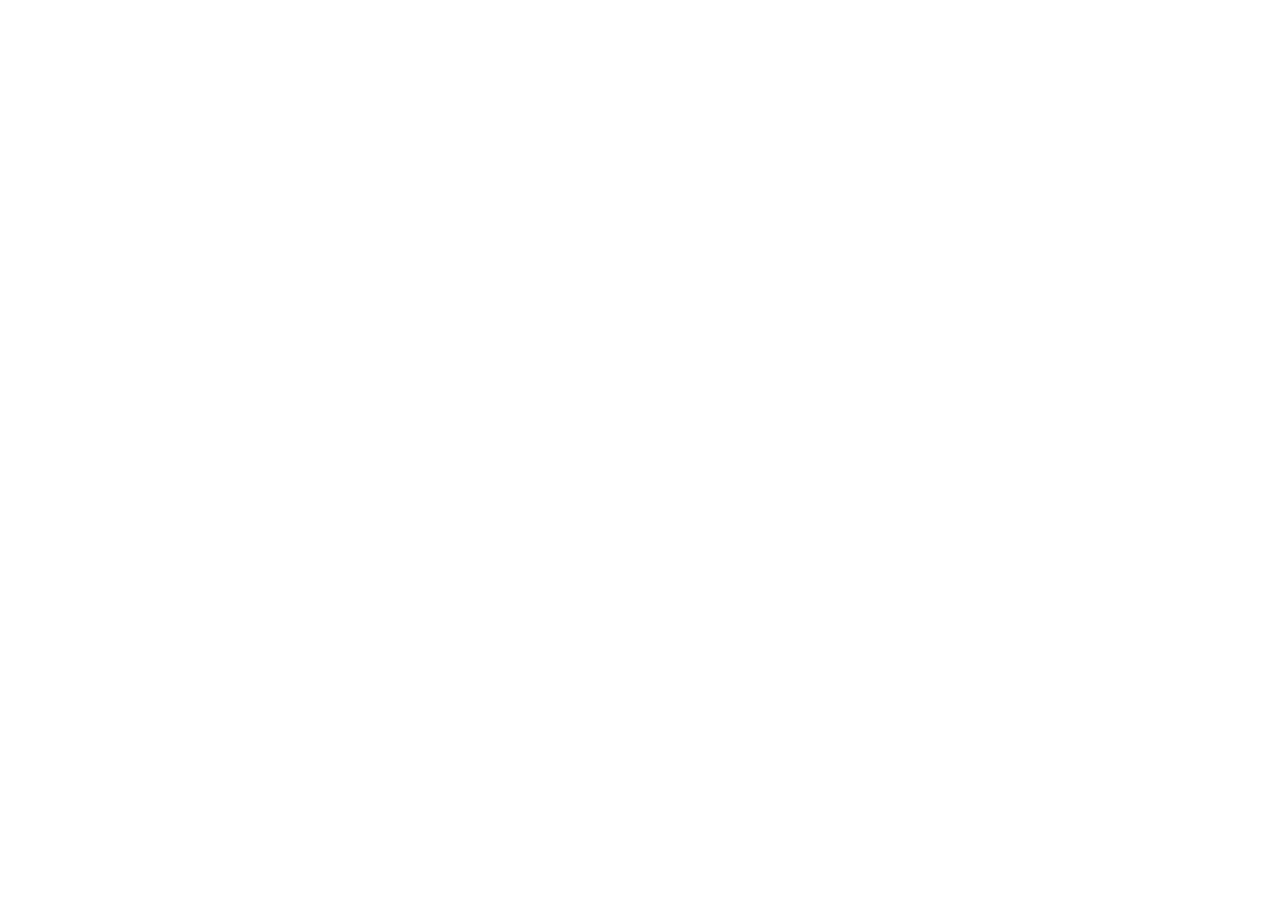
==== index.html @ 922dbd8a "Add files via upload" ====
<!doctype html>
<!-- 
course package version: DTGKZQtG
rise_frontend sha: 5d8ff34bd5a65c8ffac2d3372a5799bdf578b87f
ai_scenario sha: a88a35f0632660831605abf55e250c7813aa1327
learn_distribution_frontend sha: 9cde2171588134bd38d4e026fc5618cb27df65e0
mondrian sha: 2be67718db0a382176b8e8117f5ef890a2d9df5f
sandbox sha: f6257b85c72be8fc2cd9ef887048e49cef6b15e8
 -->
<html lang="en">
  <head>
    <meta charset="utf-8">
    <meta name="viewport" content="width=device-width,initial-scale=1">
    <title>Continu verbeteren</title>
    
    <script type="application/json" id="__CONFIG__">
      {"remoteManifest":{"ai_scenario":{".js":["ai-scenario/entry.js"]},"learn_distribution_frontend":{".js":["learn_dist/entry.js"]},"mondrian":{".js":["mondrian/entry.js"]}},"assetTargetPrefixes":{"media":"assets","font":"lib/fonts"},"loadOnlyInLms":false,"surface":"web-export"}
    </script>
    
    <script src="lib/dist/77aa0c2e.js"></script>
  <style id="mighty-placeholder-anti-flash">[data-block-id]:not([data-mighty-loaded]):has(
  a[href*="iookjkkaipndkbpfiniajpblkmoenidm"]
) {
  visibility: hidden;
  pointer-events: none;
}</style></head>
  <body>
    <div id="app"></div>
    
      <script src="lib/rise/4d5748af.js"></script>
    
  <script src="./mighty/mighty-features.js"></script><script src="./mighty/runtime/main.js"></script><script src="./mighty/runtime/runtime.js"></script><link rel="stylesheet" href="./mighty/runtime/mighty-packaged-course-runtime.css"><link rel="stylesheet" href="./mighty/mighty-additional-fonts.css"><link rel="stylesheet" href="./mighty/mighty-global-styles.css"></body>
</html>
---- mighty/runtime/mighty-packaged-course-runtime.css ----
@charset "UTF-8";:root{--maestro-block-ui-button-font-family: var(--maestro-host-font-family-ui);--maestro-block-ui-button-color: var(--maestro-host-accent-contrast-color);--maestro-block-ui-button-background-color: var( --maestro-host-accent-color );--maestro-block-ui-button-border-width: 1px;--maestro-block-ui-button-border-radius: 20px;--maestro-block-ui-button-border-color: var(--maestro-host-accent-color);--maestro-block-ui-button-width: fit-content;--maestro-block-ui-button-box-shadow: none;--maestro-block-ui-button-border-color-disabled: #d4d4d4;--maestro-block-ui-button-background-color-disabled: #d4d4d4;--maestro-block-ui-button-color-disabled: #030712}span.mighty-inline-code{border:1px solid #dedede;border-radius:4px;background:#f7f7f7;color:#c01443;padding:0 4px;line-height:100%;font-weight:100;font-family:monospace!important}.fr-view ol,.fr-view ul{list-style:revert}.fr-view li::marker{color:var(--marker-color, currentColor);font-size:var(--marker-size, inherit)}.blocks-tabs[data-mighty-block-id]{transition:padding 0s ease-in-out 0s}.blocks-tabs[data-mighty-block-id][data-mighty-disable-rise-design-settings=true]{padding-top:0!important;padding-bottom:0!important;background-color:#fff0!important;transition:padding 0s ease-in-out 0s}.blocks-tabs[data-mighty-block-id] .blocks-tabs__container{overflow:visible}.blocks-tabs[data-mighty-block-id] .blocks-tabs__wrapper{display:none!important}.blocks-tabs[data-mighty-block-id] .mighty-block-inner-container{font-family:var(--font-family-body);display:block}.blocks-tabs[data-mighty-block-id][data-mighty-block-layout=full-width]{width:100%}.blocks-tabs[data-mighty-block-id][data-mighty-block-layout=full-width] .blocks-tabs__container:not(.content-width),.blocks-tabs[data-mighty-block-id][data-mighty-block-layout=full-width] .block-text__container:not(.content-width){max-width:100%!important;width:100%!important;padding:0!important}.blocks-tabs[data-mighty-block-id][data-mighty-block-layout=full-width] .blocks-tabs__row:not(.content-width),.blocks-tabs[data-mighty-block-id][data-mighty-block-layout=full-width] .block-text__row:not(.content-width){margin:0!important}.blocks-tabs[data-mighty-block-id][data-mighty-block-layout=full-width] .blocks-tabs__col:not(.content-width),.blocks-tabs[data-mighty-block-id][data-mighty-block-layout=full-width] .block-text__col:not(.content-width){margin:0!important;width:100%!important;padding:0!important}.blocks-tabs[data-mighty-block-id][data-mighty-block-layout=full-width].blocks-lesson-slide__connected-blocks{width:100vw;width:100dvw}@media(min-width:1080px)and (max-width:1305px){.course-navigation__sidebar--nav-open .mighty-medium-width-container{width:75%!important;padding-left:1.5rem!important;padding-right:1.5rem!important}}@media(min-width:960px)and (max-width:1079px){.course-navigation__sidebar--nav-open .mighty-medium-width-container{width:88%!important;padding-left:1.5rem!important;padding-right:1.5rem!important}}.tippy-box[data-theme=mighty-light]{background:#fff;border-radius:8px;padding:16px 24px;font-size:16px;color:#1b1d1f;box-shadow:0 4px 4px #00000040}.noOutline>div>div{box-shadow:0 0 transparent!important}li span{vertical-align:top}.one-page .blocks-lesson-slide__connected-blocks,.one-page .blocks-lesson-slide__connected-blocks .blocks-lesson-slide__connected-blocks{padding-inline-end:0!important}.one-page .blocks-lesson-slide__connected-blocks[data-mighty-block-type="mighty/mighty-transition"]{flex-grow:0!important}
---- mighty/mighty-additional-fonts.css ----
@font-face {
  font-family: 'LLO LMI Headings';
  src: url('../lib/fonts/pe0lQ9H8_Vdyeb-Z.woff') format('woff');
  font-weight: 400;
  font-style: normal;
}

@font-face {
  font-family: 'LLO LMI Headings';
  src: url('../lib/fonts/_hM0YeLo5_wCMbyK.woff') format('woff');
  font-weight: 700;
  font-style: normal;
}

@font-face {
  font-family: 'LLO LMI Headings';
  src: url('../lib/fonts/aSM-lv4td2pDqiPo.woff') format('woff');
  font-weight: 400;
  font-style: italic;
}

@font-face {
  font-family: 'LLO LMI Parapraph2';
  src: url('../lib/fonts/GbUv-JVOcNe7pII2.woff') format('woff');
  font-weight: 400;
  font-style: normal;
}

@font-face {
  font-family: 'LLO LMI Parapraph2';
  src: url('../lib/fonts/368Lzfd9wShCnVRZ.woff') format('woff');
  font-weight: 700;
  font-style: normal;
}

@font-face {
  font-family: 'LLO LMI Parapraph2';
  src: url('../lib/fonts/ExzmIVeEKJqOzZSw.woff') format('woff');
  font-weight: 400;
  font-style: italic;
}
---- mighty/mighty-global-styles.css ----
:root {
  --mighty-theme-color: #4d94c4;
}

/* Type Style: display */
.mighty-type-style-display {

    font-family: "LLO LMI Headings" !important;
    --mighty-font-family: "LLO LMI Headings" !important;








}

@media (min-width: 1280px) {
.mighty-type-style-display {
    font-size: 48px;
}
}

@media (min-width: 600px) and (max-width: 1279px) {
.mighty-type-style-display {
    font-size: 42px;
}
}

@media (max-width: 599px) {
.mighty-type-style-display {
    font-size: 36px;
}
}


/* Type Style: heading-large */
.mighty-type-style-heading-large {

    font-family: "LLO LMI Headings" !important;
    --mighty-font-family: "LLO LMI Headings" !important;








}

@media (min-width: 1280px) {
.mighty-type-style-heading-large {
    font-size: 32px;
}
}

@media (min-width: 600px) and (max-width: 1279px) {
.mighty-type-style-heading-large {
    font-size: 29px;
}
}

@media (max-width: 599px) {
.mighty-type-style-heading-large {
    font-size: 27px;
}
}


/* Type Style: heading */
.mighty-type-style-heading {

    font-family: "LLO LMI Headings" !important;
    --mighty-font-family: "LLO LMI Headings" !important;








}

@media (min-width: 1280px) {
.mighty-type-style-heading {
    font-size: 28px;
}
}

@media (min-width: 600px) and (max-width: 1279px) {
.mighty-type-style-heading {
    font-size: 27px;
}
}

@media (max-width: 599px) {
.mighty-type-style-heading {
    font-size: 26px;
}
}


/* Type Style: subheading */
.mighty-type-style-subheading {

    font-family: "LLO LMI Headings" !important;
    --mighty-font-family: "LLO LMI Headings" !important;








}

@media (min-width: 1280px) {
.mighty-type-style-subheading {
    font-size: 18px;
}
}

@media (min-width: 600px) and (max-width: 1279px) {
.mighty-type-style-subheading {
    font-size: 17px;
}
}

@media (max-width: 599px) {
.mighty-type-style-subheading {
    font-size: 17px;
}
}


/* Type Style: body */
.mighty-type-style-body {

    font-family: "LLO LMI Parapraph" !important;
    --mighty-font-family: "LLO LMI Parapraph" !important;








}

@media (min-width: 1280px) {
.mighty-type-style-body {
    font-size: 18px;
}
}

@media (min-width: 600px) and (max-width: 1279px) {
.mighty-type-style-body {
    font-size: 17px;
}
}

@media (max-width: 599px) {
.mighty-type-style-body {
    font-size: 17px;
}
}


/* Type Style: body-small */
.mighty-type-style-body-small {

    font-family: "LLO LMI Parapraph" !important;
    --mighty-font-family: "LLO LMI Parapraph" !important;








}

@media (min-width: 1280px) {
.mighty-type-style-body-small {
    font-size: 16px;
}
}

@media (min-width: 600px) and (max-width: 1279px) {
.mighty-type-style-body-small {
    font-size: 16px;
}
}

@media (max-width: 599px) {
.mighty-type-style-body-small {
    font-size: 16px;
}
}


/* Type Style: micro */
.mighty-type-style-micro {

    font-family: "LLO LMI Headings" !important;
    --mighty-font-family: "LLO LMI Headings" !important;








}

@media (min-width: 1280px) {
.mighty-type-style-micro {
    font-size: 16px;
}
}

@media (min-width: 600px) and (max-width: 1279px) {
.mighty-type-style-micro {
    font-size: 16px;
}
}

@media (max-width: 599px) {
.mighty-type-style-micro {
    font-size: 16px;
}
}


/* Type Style: button */
.mighty-type-style-button {

    font-family: "LLO LMI Headings" !important;
    --mighty-font-family: "LLO LMI Headings" !important;





letter-spacing: 0.5px;
text-transform: uppercase;

}

@media (min-width: 1280px) {
.mighty-type-style-button {
    font-size: 12px;
}
}

@media (min-width: 600px) and (max-width: 1279px) {
.mighty-type-style-button {
    font-size: 12px;
}
}

@media (max-width: 599px) {
.mighty-type-style-button {
    font-size: 12px;
}
}
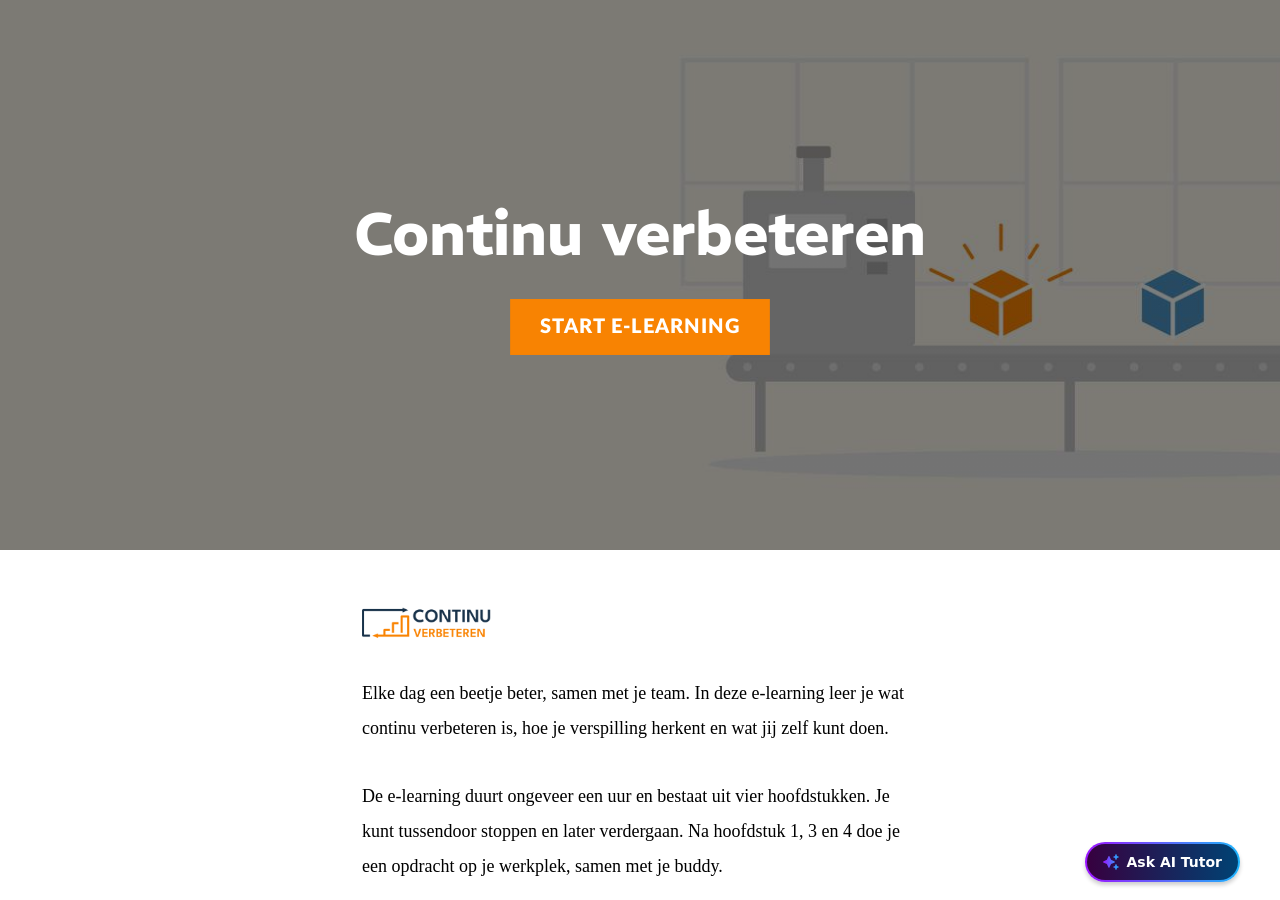
==== commit 970a15f9: "Add files via upload" ====
--- a/mighty/runtime/mighty-packaged-course-runtime.css
+++ b/mighty/runtime/mighty-packaged-course-runtime.css
@@ -1 +1 @@
-@charset "UTF-8";:root{--maestro-block-ui-button-font-family: var(--maestro-host-font-family-ui);--maestro-block-ui-button-color: var(--maestro-host-accent-contrast-color);--maestro-block-ui-button-background-color: var( --maestro-host-accent-color );--maestro-block-ui-button-border-width: 1px;--maestro-block-ui-button-border-radius: 20px;--maestro-block-ui-button-border-color: var(--maestro-host-accent-color);--maestro-block-ui-button-width: fit-content;--maestro-block-ui-button-box-shadow: none;--maestro-block-ui-button-border-color-disabled: #d4d4d4;--maestro-block-ui-button-background-color-disabled: #d4d4d4;--maestro-block-ui-button-color-disabled: #030712}span.mighty-inline-code{border:1px solid #dedede;border-radius:4px;background:#f7f7f7;color:#c01443;padding:0 4px;line-height:100%;font-weight:100;font-family:monospace!important}.fr-view ol,.fr-view ul{list-style:revert}.fr-view li::marker{color:var(--marker-color, currentColor);font-size:var(--marker-size, inherit)}.blocks-tabs[data-mighty-block-id]{transition:padding 0s ease-in-out 0s}.blocks-tabs[data-mighty-block-id][data-mighty-disable-rise-design-settings=true]{padding-top:0!important;padding-bottom:0!important;background-color:#fff0!important;transition:padding 0s ease-in-out 0s}.blocks-tabs[data-mighty-block-id] .blocks-tabs__container{overflow:visible}.blocks-tabs[data-mighty-block-id] .blocks-tabs__wrapper{display:none!important}.blocks-tabs[data-mighty-block-id] .mighty-block-inner-container{font-family:var(--font-family-body);display:block}.blocks-tabs[data-mighty-block-id][data-mighty-block-layout=full-width]{width:100%}.blocks-tabs[data-mighty-block-id][data-mighty-block-layout=full-width] .blocks-tabs__container:not(.content-width),.blocks-tabs[data-mighty-block-id][data-mighty-block-layout=full-width] .block-text__container:not(.content-width){max-width:100%!important;width:100%!important;padding:0!important}.blocks-tabs[data-mighty-block-id][data-mighty-block-layout=full-width] .blocks-tabs__row:not(.content-width),.blocks-tabs[data-mighty-block-id][data-mighty-block-layout=full-width] .block-text__row:not(.content-width){margin:0!important}.blocks-tabs[data-mighty-block-id][data-mighty-block-layout=full-width] .blocks-tabs__col:not(.content-width),.blocks-tabs[data-mighty-block-id][data-mighty-block-layout=full-width] .block-text__col:not(.content-width){margin:0!important;width:100%!important;padding:0!important}.blocks-tabs[data-mighty-block-id][data-mighty-block-layout=full-width].blocks-lesson-slide__connected-blocks{width:100vw;width:100dvw}@media(min-width:1080px)and (max-width:1305px){.course-navigation__sidebar--nav-open .mighty-medium-width-container{width:75%!important;padding-left:1.5rem!important;padding-right:1.5rem!important}}@media(min-width:960px)and (max-width:1079px){.course-navigation__sidebar--nav-open .mighty-medium-width-container{width:88%!important;padding-left:1.5rem!important;padding-right:1.5rem!important}}.tippy-box[data-theme=mighty-light]{background:#fff;border-radius:8px;padding:16px 24px;font-size:16px;color:#1b1d1f;box-shadow:0 4px 4px #00000040}.noOutline>div>div{box-shadow:0 0 transparent!important}li span{vertical-align:top}.one-page .blocks-lesson-slide__connected-blocks,.one-page .blocks-lesson-slide__connected-blocks .blocks-lesson-slide__connected-blocks{padding-inline-end:0!important}.one-page .blocks-lesson-slide__connected-blocks[data-mighty-block-type="mighty/mighty-transition"]{flex-grow:0!important}
+@charset "UTF-8";:root{--maestro-block-ui-button-font-family: var(--mighty-theme-ui-font-family);--maestro-block-ui-button-color: var(--mighty-theme-accent-contrast-color);--maestro-block-ui-button-background-color: var(--mighty-theme-color);--maestro-block-ui-button-border-width: 1px;--maestro-block-ui-button-border-radius: 20px;--maestro-block-ui-button-border-color: var(--mighty-theme-color);--maestro-block-ui-button-width: fit-content;--maestro-block-ui-button-box-shadow: none;--maestro-block-ui-button-border-color-disabled: #d4d4d4;--maestro-block-ui-button-background-color-disabled: #d4d4d4;--maestro-block-ui-button-color-disabled: #030712}span.mighty-inline-code{border:1px solid #dedede;border-radius:4px;background:#f7f7f7;color:#c01443;padding:0 4px;line-height:100%;font-weight:100;font-family:monospace!important}.fr-view ol,.fr-view ul{list-style:revert}.fr-view li::marker{color:var(--marker-color, currentColor);font-size:var(--marker-size, inherit)}.blocks-tabs[data-mighty-block-id]{transition:padding 0s ease-in-out 0s}.blocks-tabs[data-mighty-block-id][data-mighty-disable-rise-design-settings=true]{padding-top:0!important;padding-bottom:0!important;background-color:#fff0!important;transition:padding 0s ease-in-out 0s}.blocks-tabs[data-mighty-block-id] .blocks-tabs__container{overflow:visible}.blocks-tabs[data-mighty-block-id] .blocks-tabs__wrapper{display:none!important}.blocks-tabs[data-mighty-block-id] .mighty-block-inner-container{font-family:var(--font-family-body);display:block}.blocks-tabs[data-mighty-block-id][data-mighty-block-layout=full-width]{width:100%}.blocks-tabs[data-mighty-block-id][data-mighty-block-layout=full-width] .blocks-tabs__container:not(.content-width),.blocks-tabs[data-mighty-block-id][data-mighty-block-layout=full-width] .block-text__container:not(.content-width){max-width:100%!important;width:100%!important;padding:0!important}.blocks-tabs[data-mighty-block-id][data-mighty-block-layout=full-width] .blocks-tabs__row:not(.content-width),.blocks-tabs[data-mighty-block-id][data-mighty-block-layout=full-width] .block-text__row:not(.content-width){margin:0!important}.blocks-tabs[data-mighty-block-id][data-mighty-block-layout=full-width] .blocks-tabs__col:not(.content-width),.blocks-tabs[data-mighty-block-id][data-mighty-block-layout=full-width] .block-text__col:not(.content-width){margin:0!important;width:100%!important;padding:0!important}.blocks-tabs[data-mighty-block-id][data-mighty-block-layout=full-width].blocks-lesson-slide__connected-blocks{width:100vw;width:100dvw}@media(min-width:1080px)and (max-width:1305px){.course-navigation__sidebar--nav-open .mighty-medium-width-container{width:75%!important;padding-left:1.5rem!important;padding-right:1.5rem!important}}@media(min-width:960px)and (max-width:1079px){.course-navigation__sidebar--nav-open .mighty-medium-width-container{width:88%!important;padding-left:1.5rem!important;padding-right:1.5rem!important}}.tippy-box[data-theme=mighty-light]{background:#fff;border-radius:8px;padding:16px 24px;font-size:16px;color:#1b1d1f;box-shadow:0 4px 4px #00000040}.noOutline>div>div{box-shadow:0 0 transparent!important}li span{vertical-align:top}.one-page .blocks-lesson-slide__connected-blocks,.one-page .blocks-lesson-slide__connected-blocks .blocks-lesson-slide__connected-blocks{padding-inline-end:0!important}.one-page .blocks-lesson-slide__connected-blocks[data-mighty-block-type="mighty/mighty-transition"]{flex-grow:0!important}
--- a/mighty/mighty-global-styles.css
+++ b/mighty/mighty-global-styles.css
@@ -141,8 +141,8 @@
 /* Type Style: body */
 .mighty-type-style-body {
 
-    font-family: "LLO LMI Parapraph" !important;
-    --mighty-font-family: "LLO LMI Parapraph" !important;
+    font-family: "LLO LMI Parapraph2" !important;
+    --mighty-font-family: "LLO LMI Parapraph2" !important;
 
 
 
@@ -175,8 +175,8 @@
 /* Type Style: body-small */
 .mighty-type-style-body-small {
 
-    font-family: "LLO LMI Parapraph" !important;
-    --mighty-font-family: "LLO LMI Parapraph" !important;
+    font-family: "LLO LMI Parapraph2" !important;
+    --mighty-font-family: "LLO LMI Parapraph2" !important;
 
 
 
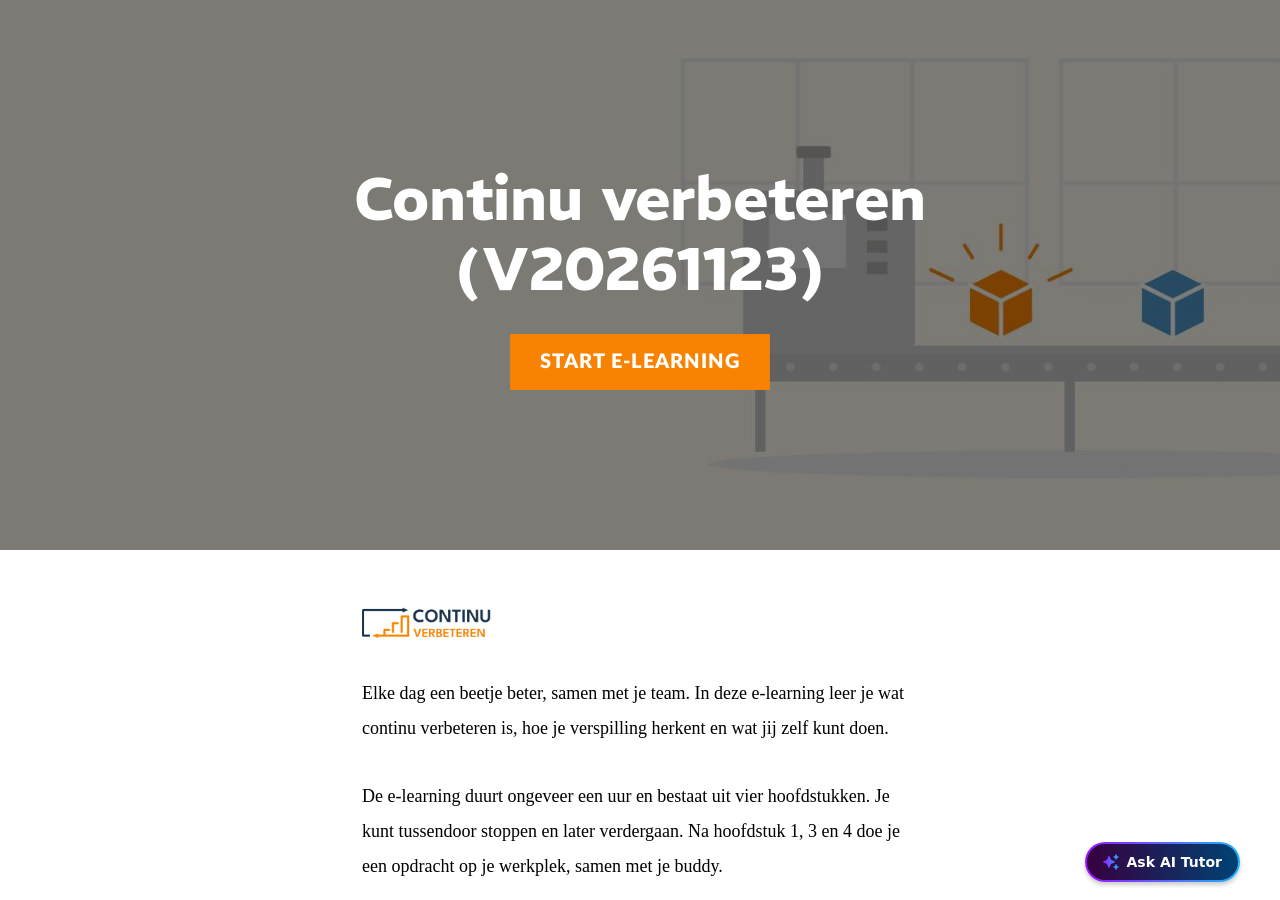
==== commit 4d43d306: "Add files via upload" ====
--- a/index.html
+++ b/index.html
@@ -1,17 +1,17 @@
 <!doctype html>
 <!-- 
-course package version: DTGKZQtG
-rise_frontend sha: 5d8ff34bd5a65c8ffac2d3372a5799bdf578b87f
-ai_scenario sha: a88a35f0632660831605abf55e250c7813aa1327
-learn_distribution_frontend sha: 9cde2171588134bd38d4e026fc5618cb27df65e0
-mondrian sha: 2be67718db0a382176b8e8117f5ef890a2d9df5f
+course package version: dNc8op4N
+rise_frontend sha: 59e92b42ae43e999b19c35d5ba3727976e6f21a6
+ai_scenario sha: 1e53590b02bb53094e193c5c6319954794a1317b
+learn_distribution_frontend sha: a1ddcd9e0d6e8fffcc9d1eec1089dc6f71348abc
+mondrian sha: f0084208747f9e28cf1eaac69179d22b34c6bfba
 sandbox sha: f6257b85c72be8fc2cd9ef887048e49cef6b15e8
  -->
 <html lang="en">
   <head>
     <meta charset="utf-8">
     <meta name="viewport" content="width=device-width,initial-scale=1">
-    <title>Continu verbeteren</title>
+    <title>Continu verbeteren (V20261123)</title>
     
     <script type="application/json" id="__CONFIG__">
       {"remoteManifest":{"ai_scenario":{".js":["ai-scenario/entry.js"]},"learn_distribution_frontend":{".js":["learn_dist/entry.js"]},"mondrian":{".js":["mondrian/entry.js"]}},"assetTargetPrefixes":{"media":"assets","font":"lib/fonts"},"loadOnlyInLms":false,"surface":"web-export"}
@@ -27,7 +27,7 @@
   <body>
     <div id="app"></div>
     
-      <script src="lib/rise/4d5748af.js"></script>
+      <script src="lib/rise/ca076e67.js"></script>
     
   <script src="./mighty/mighty-features.js"></script><script src="./mighty/runtime/main.js"></script><script src="./mighty/runtime/runtime.js"></script><link rel="stylesheet" href="./mighty/runtime/mighty-packaged-course-runtime.css"><link rel="stylesheet" href="./mighty/mighty-additional-fonts.css"><link rel="stylesheet" href="./mighty/mighty-global-styles.css"></body>
 </html>
--- a/mighty/runtime/mighty-packaged-course-runtime.css
+++ b/mighty/runtime/mighty-packaged-course-runtime.css
@@ -1 +1 @@
-@charset "UTF-8";:root{--maestro-block-ui-button-font-family: var(--mighty-theme-ui-font-family);--maestro-block-ui-button-color: var(--mighty-theme-accent-contrast-color);--maestro-block-ui-button-background-color: var(--mighty-theme-color);--maestro-block-ui-button-border-width: 1px;--maestro-block-ui-button-border-radius: 20px;--maestro-block-ui-button-border-color: var(--mighty-theme-color);--maestro-block-ui-button-width: fit-content;--maestro-block-ui-button-box-shadow: none;--maestro-block-ui-button-border-color-disabled: #d4d4d4;--maestro-block-ui-button-background-color-disabled: #d4d4d4;--maestro-block-ui-button-color-disabled: #030712}span.mighty-inline-code{border:1px solid #dedede;border-radius:4px;background:#f7f7f7;color:#c01443;padding:0 4px;line-height:100%;font-weight:100;font-family:monospace!important}.fr-view ol,.fr-view ul{list-style:revert}.fr-view li::marker{color:var(--marker-color, currentColor);font-size:var(--marker-size, inherit)}.blocks-tabs[data-mighty-block-id]{transition:padding 0s ease-in-out 0s}.blocks-tabs[data-mighty-block-id][data-mighty-disable-rise-design-settings=true]{padding-top:0!important;padding-bottom:0!important;background-color:#fff0!important;transition:padding 0s ease-in-out 0s}.blocks-tabs[data-mighty-block-id] .blocks-tabs__container{overflow:visible}.blocks-tabs[data-mighty-block-id] .blocks-tabs__wrapper{display:none!important}.blocks-tabs[data-mighty-block-id] .mighty-block-inner-container{font-family:var(--font-family-body);display:block}.blocks-tabs[data-mighty-block-id][data-mighty-block-layout=full-width]{width:100%}.blocks-tabs[data-mighty-block-id][data-mighty-block-layout=full-width] .blocks-tabs__container:not(.content-width),.blocks-tabs[data-mighty-block-id][data-mighty-block-layout=full-width] .block-text__container:not(.content-width){max-width:100%!important;width:100%!important;padding:0!important}.blocks-tabs[data-mighty-block-id][data-mighty-block-layout=full-width] .blocks-tabs__row:not(.content-width),.blocks-tabs[data-mighty-block-id][data-mighty-block-layout=full-width] .block-text__row:not(.content-width){margin:0!important}.blocks-tabs[data-mighty-block-id][data-mighty-block-layout=full-width] .blocks-tabs__col:not(.content-width),.blocks-tabs[data-mighty-block-id][data-mighty-block-layout=full-width] .block-text__col:not(.content-width){margin:0!important;width:100%!important;padding:0!important}.blocks-tabs[data-mighty-block-id][data-mighty-block-layout=full-width].blocks-lesson-slide__connected-blocks{width:100vw;width:100dvw}@media(min-width:1080px)and (max-width:1305px){.course-navigation__sidebar--nav-open .mighty-medium-width-container{width:75%!important;padding-left:1.5rem!important;padding-right:1.5rem!important}}@media(min-width:960px)and (max-width:1079px){.course-navigation__sidebar--nav-open .mighty-medium-width-container{width:88%!important;padding-left:1.5rem!important;padding-right:1.5rem!important}}.tippy-box[data-theme=mighty-light]{background:#fff;border-radius:8px;padding:16px 24px;font-size:16px;color:#1b1d1f;box-shadow:0 4px 4px #00000040}.noOutline>div>div{box-shadow:0 0 transparent!important}li span{vertical-align:top}.one-page .blocks-lesson-slide__connected-blocks,.one-page .blocks-lesson-slide__connected-blocks .blocks-lesson-slide__connected-blocks{padding-inline-end:0!important}.one-page .blocks-lesson-slide__connected-blocks[data-mighty-block-type="mighty/mighty-transition"]{flex-grow:0!important}
+@charset "UTF-8";:root{--maestro-block-ui-button-font-family: var(--maestro-host-font-family-ui);--maestro-block-ui-button-color: var(--maestro-host-accent-contrast-color);--maestro-block-ui-button-background-color: var( --maestro-host-accent-color );--maestro-block-ui-button-border-width: 1px;--maestro-block-ui-button-border-radius: 20px;--maestro-block-ui-button-border-color: var(--maestro-host-accent-color);--maestro-block-ui-button-width: fit-content;--maestro-block-ui-button-box-shadow: none;--maestro-block-ui-button-border-color-disabled: #d4d4d4;--maestro-block-ui-button-background-color-disabled: #d4d4d4;--maestro-block-ui-button-color-disabled: #030712}span.mighty-inline-code{border:1px solid #dedede;border-radius:4px;background:#f7f7f7;color:#c01443;padding:0 4px;line-height:100%;font-weight:100;font-family:monospace!important}.fr-view ol,.fr-view ul{list-style:revert}.fr-view li::marker{color:var(--marker-color, currentColor);font-size:var(--marker-size, inherit)}.blocks-tabs[data-mighty-block-id]{transition:padding 0s ease-in-out 0s}.blocks-tabs[data-mighty-block-id][data-mighty-disable-rise-design-settings=true]{padding-top:0!important;padding-bottom:0!important;background-color:#fff0!important;transition:padding 0s ease-in-out 0s}.blocks-tabs[data-mighty-block-id] .blocks-tabs__container{overflow:visible}.blocks-tabs[data-mighty-block-id] .blocks-tabs__wrapper{display:none!important}.blocks-tabs[data-mighty-block-id] .mighty-block-inner-container{font-family:var(--font-family-body);display:block}.blocks-tabs[data-mighty-block-id][data-mighty-block-layout=full-width]{width:100%}.blocks-tabs[data-mighty-block-id][data-mighty-block-layout=full-width] .blocks-tabs__container:not(.content-width),.blocks-tabs[data-mighty-block-id][data-mighty-block-layout=full-width] .block-text__container:not(.content-width){max-width:100%!important;width:100%!important;padding:0!important}.blocks-tabs[data-mighty-block-id][data-mighty-block-layout=full-width] .blocks-tabs__row:not(.content-width),.blocks-tabs[data-mighty-block-id][data-mighty-block-layout=full-width] .block-text__row:not(.content-width){margin:0!important}.blocks-tabs[data-mighty-block-id][data-mighty-block-layout=full-width] .blocks-tabs__col:not(.content-width),.blocks-tabs[data-mighty-block-id][data-mighty-block-layout=full-width] .block-text__col:not(.content-width){margin:0!important;width:100%!important;padding:0!important}.blocks-tabs[data-mighty-block-id][data-mighty-block-layout=full-width].blocks-lesson-slide__connected-blocks{width:100vw;width:100dvw}@media(min-width:1080px)and (max-width:1305px){.course-navigation__sidebar--nav-open .mighty-medium-width-container{width:75%!important;padding-left:1.5rem!important;padding-right:1.5rem!important}}@media(min-width:960px)and (max-width:1079px){.course-navigation__sidebar--nav-open .mighty-medium-width-container{width:88%!important;padding-left:1.5rem!important;padding-right:1.5rem!important}}.tippy-box[data-theme=mighty-light]{background:#fff;border-radius:8px;padding:16px 24px;font-size:16px;color:#1b1d1f;box-shadow:0 4px 4px #00000040}.noOutline>div>div{box-shadow:0 0 transparent!important}li span{vertical-align:top}.one-page .blocks-lesson-slide__connected-blocks,.one-page .blocks-lesson-slide__connected-blocks .blocks-lesson-slide__connected-blocks{padding-inline-end:0!important}.one-page .blocks-lesson-slide__connected-blocks[data-mighty-block-type="mighty/mighty-transition"]{flex-grow:0!important}
--- a/mighty/mighty-global-styles.css
+++ b/mighty/mighty-global-styles.css
@@ -141,8 +141,8 @@
 /* Type Style: body */
 .mighty-type-style-body {
 
-    font-family: "LLO LMI Parapraph2" !important;
-    --mighty-font-family: "LLO LMI Parapraph2" !important;
+    font-family: "LLO LMI Parapraph" !important;
+    --mighty-font-family: "LLO LMI Parapraph" !important;
 
 
 
@@ -175,8 +175,8 @@
 /* Type Style: body-small */
 .mighty-type-style-body-small {
 
-    font-family: "LLO LMI Parapraph2" !important;
-    --mighty-font-family: "LLO LMI Parapraph2" !important;
+    font-family: "LLO LMI Parapraph" !important;
+    --mighty-font-family: "LLO LMI Parapraph" !important;
 
 
 
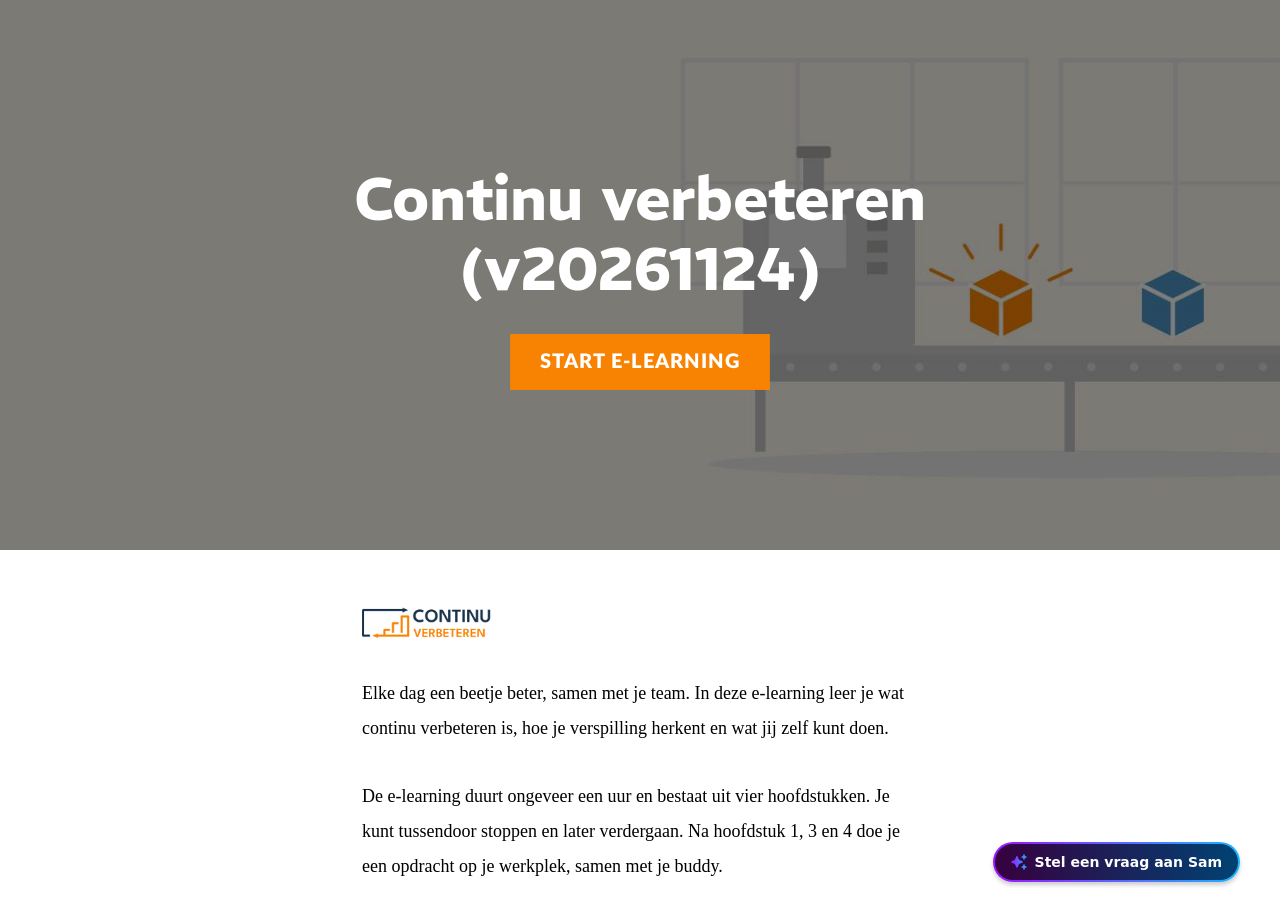
==== commit 99ca1194: "Add files via upload" ====
--- a/index.html
+++ b/index.html
@@ -1,6 +1,6 @@
 <!doctype html>
 <!-- 
-course package version: dNc8op4N
+course package version: XfLNIafH
 rise_frontend sha: 59e92b42ae43e999b19c35d5ba3727976e6f21a6
 ai_scenario sha: 1e53590b02bb53094e193c5c6319954794a1317b
 learn_distribution_frontend sha: a1ddcd9e0d6e8fffcc9d1eec1089dc6f71348abc
@@ -11,7 +11,7 @@
   <head>
     <meta charset="utf-8">
     <meta name="viewport" content="width=device-width,initial-scale=1">
-    <title>Continu verbeteren (V20261123)</title>
+    <title>Continu verbeteren (v20261124)</title>
     
     <script type="application/json" id="__CONFIG__">
       {"remoteManifest":{"ai_scenario":{".js":["ai-scenario/entry.js"]},"learn_distribution_frontend":{".js":["learn_dist/entry.js"]},"mondrian":{".js":["mondrian/entry.js"]}},"assetTargetPrefixes":{"media":"assets","font":"lib/fonts"},"loadOnlyInLms":false,"surface":"web-export"}
--- a/mighty/runtime/mighty-packaged-course-runtime.css
+++ b/mighty/runtime/mighty-packaged-course-runtime.css
@@ -1 +1 @@
-@charset "UTF-8";:root{--maestro-block-ui-button-font-family: var(--maestro-host-font-family-ui);--maestro-block-ui-button-color: var(--maestro-host-accent-contrast-color);--maestro-block-ui-button-background-color: var( --maestro-host-accent-color );--maestro-block-ui-button-border-width: 1px;--maestro-block-ui-button-border-radius: 20px;--maestro-block-ui-button-border-color: var(--maestro-host-accent-color);--maestro-block-ui-button-width: fit-content;--maestro-block-ui-button-box-shadow: none;--maestro-block-ui-button-border-color-disabled: #d4d4d4;--maestro-block-ui-button-background-color-disabled: #d4d4d4;--maestro-block-ui-button-color-disabled: #030712}span.mighty-inline-code{border:1px solid #dedede;border-radius:4px;background:#f7f7f7;color:#c01443;padding:0 4px;line-height:100%;font-weight:100;font-family:monospace!important}.fr-view ol,.fr-view ul{list-style:revert}.fr-view li::marker{color:var(--marker-color, currentColor);font-size:var(--marker-size, inherit)}.blocks-tabs[data-mighty-block-id]{transition:padding 0s ease-in-out 0s}.blocks-tabs[data-mighty-block-id][data-mighty-disable-rise-design-settings=true]{padding-top:0!important;padding-bottom:0!important;background-color:#fff0!important;transition:padding 0s ease-in-out 0s}.blocks-tabs[data-mighty-block-id] .blocks-tabs__container{overflow:visible}.blocks-tabs[data-mighty-block-id] .blocks-tabs__wrapper{display:none!important}.blocks-tabs[data-mighty-block-id] .mighty-block-inner-container{font-family:var(--font-family-body);display:block}.blocks-tabs[data-mighty-block-id][data-mighty-block-layout=full-width]{width:100%}.blocks-tabs[data-mighty-block-id][data-mighty-block-layout=full-width] .blocks-tabs__container:not(.content-width),.blocks-tabs[data-mighty-block-id][data-mighty-block-layout=full-width] .block-text__container:not(.content-width){max-width:100%!important;width:100%!important;padding:0!important}.blocks-tabs[data-mighty-block-id][data-mighty-block-layout=full-width] .blocks-tabs__row:not(.content-width),.blocks-tabs[data-mighty-block-id][data-mighty-block-layout=full-width] .block-text__row:not(.content-width){margin:0!important}.blocks-tabs[data-mighty-block-id][data-mighty-block-layout=full-width] .blocks-tabs__col:not(.content-width),.blocks-tabs[data-mighty-block-id][data-mighty-block-layout=full-width] .block-text__col:not(.content-width){margin:0!important;width:100%!important;padding:0!important}.blocks-tabs[data-mighty-block-id][data-mighty-block-layout=full-width].blocks-lesson-slide__connected-blocks{width:100vw;width:100dvw}@media(min-width:1080px)and (max-width:1305px){.course-navigation__sidebar--nav-open .mighty-medium-width-container{width:75%!important;padding-left:1.5rem!important;padding-right:1.5rem!important}}@media(min-width:960px)and (max-width:1079px){.course-navigation__sidebar--nav-open .mighty-medium-width-container{width:88%!important;padding-left:1.5rem!important;padding-right:1.5rem!important}}.tippy-box[data-theme=mighty-light]{background:#fff;border-radius:8px;padding:16px 24px;font-size:16px;color:#1b1d1f;box-shadow:0 4px 4px #00000040}.noOutline>div>div{box-shadow:0 0 transparent!important}li span{vertical-align:top}.one-page .blocks-lesson-slide__connected-blocks,.one-page .blocks-lesson-slide__connected-blocks .blocks-lesson-slide__connected-blocks{padding-inline-end:0!important}.one-page .blocks-lesson-slide__connected-blocks[data-mighty-block-type="mighty/mighty-transition"]{flex-grow:0!important}
+@charset "UTF-8";:root{--maestro-block-ui-button-font-family: var(--mighty-theme-ui-font-family);--maestro-block-ui-button-color: var(--mighty-theme-accent-contrast-color);--maestro-block-ui-button-background-color: var(--mighty-theme-color);--maestro-block-ui-button-border-width: 1px;--maestro-block-ui-button-border-radius: 20px;--maestro-block-ui-button-border-color: var(--mighty-theme-color);--maestro-block-ui-button-width: fit-content;--maestro-block-ui-button-box-shadow: none;--maestro-block-ui-button-border-color-disabled: #d4d4d4;--maestro-block-ui-button-background-color-disabled: #d4d4d4;--maestro-block-ui-button-color-disabled: #030712}span.mighty-inline-code{border:1px solid #dedede;border-radius:4px;background:#f7f7f7;color:#c01443;padding:0 4px;line-height:100%;font-weight:100;font-family:monospace!important}.fr-view ol,.fr-view ul{list-style:revert}.fr-view li::marker{color:var(--marker-color, currentColor);font-size:var(--marker-size, inherit)}.blocks-tabs[data-mighty-block-id]{transition:padding 0s ease-in-out 0s}.blocks-tabs[data-mighty-block-id][data-mighty-disable-rise-design-settings=true]{padding-top:0!important;padding-bottom:0!important;background-color:#fff0!important;transition:padding 0s ease-in-out 0s}.blocks-tabs[data-mighty-block-id] .blocks-tabs__container{overflow:visible}.blocks-tabs[data-mighty-block-id] .blocks-tabs__wrapper{display:none!important}.blocks-tabs[data-mighty-block-id] .mighty-block-inner-container{font-family:var(--font-family-body);display:block}.blocks-tabs[data-mighty-block-id][data-mighty-block-layout=full-width]{width:100%}.blocks-tabs[data-mighty-block-id][data-mighty-block-layout=full-width] .blocks-tabs__container:not(.content-width),.blocks-tabs[data-mighty-block-id][data-mighty-block-layout=full-width] .block-text__container:not(.content-width){max-width:100%!important;width:100%!important;padding:0!important}.blocks-tabs[data-mighty-block-id][data-mighty-block-layout=full-width] .blocks-tabs__row:not(.content-width),.blocks-tabs[data-mighty-block-id][data-mighty-block-layout=full-width] .block-text__row:not(.content-width){margin:0!important}.blocks-tabs[data-mighty-block-id][data-mighty-block-layout=full-width] .blocks-tabs__col:not(.content-width),.blocks-tabs[data-mighty-block-id][data-mighty-block-layout=full-width] .block-text__col:not(.content-width){margin:0!important;width:100%!important;padding:0!important}.blocks-tabs[data-mighty-block-id][data-mighty-block-layout=full-width].blocks-lesson-slide__connected-blocks{width:100vw;width:100dvw}@media(min-width:1080px)and (max-width:1305px){.course-navigation__sidebar--nav-open .mighty-medium-width-container{width:75%!important;padding-left:1.5rem!important;padding-right:1.5rem!important}}@media(min-width:960px)and (max-width:1079px){.course-navigation__sidebar--nav-open .mighty-medium-width-container{width:88%!important;padding-left:1.5rem!important;padding-right:1.5rem!important}}.tippy-box[data-theme=mighty-light]{background:#fff;border-radius:8px;padding:16px 24px;font-size:16px;color:#1b1d1f;box-shadow:0 4px 4px #00000040}.noOutline>div>div{box-shadow:0 0 transparent!important}li span{vertical-align:top}.one-page .blocks-lesson-slide__connected-blocks,.one-page .blocks-lesson-slide__connected-blocks .blocks-lesson-slide__connected-blocks{padding-inline-end:0!important}.one-page .blocks-lesson-slide__connected-blocks[data-mighty-block-type="mighty/mighty-transition"]{flex-grow:0!important}
--- a/mighty/mighty-global-styles.css
+++ b/mighty/mighty-global-styles.css
@@ -141,8 +141,8 @@
 /* Type Style: body */
 .mighty-type-style-body {
 
-    font-family: "LLO LMI Parapraph" !important;
-    --mighty-font-family: "LLO LMI Parapraph" !important;
+    font-family: "LLO LMI Parapraph2" !important;
+    --mighty-font-family: "LLO LMI Parapraph2" !important;
 
 
 
@@ -175,8 +175,8 @@
 /* Type Style: body-small */
 .mighty-type-style-body-small {
 
-    font-family: "LLO LMI Parapraph" !important;
-    --mighty-font-family: "LLO LMI Parapraph" !important;
+    font-family: "LLO LMI Parapraph2" !important;
+    --mighty-font-family: "LLO LMI Parapraph2" !important;
 
 
 
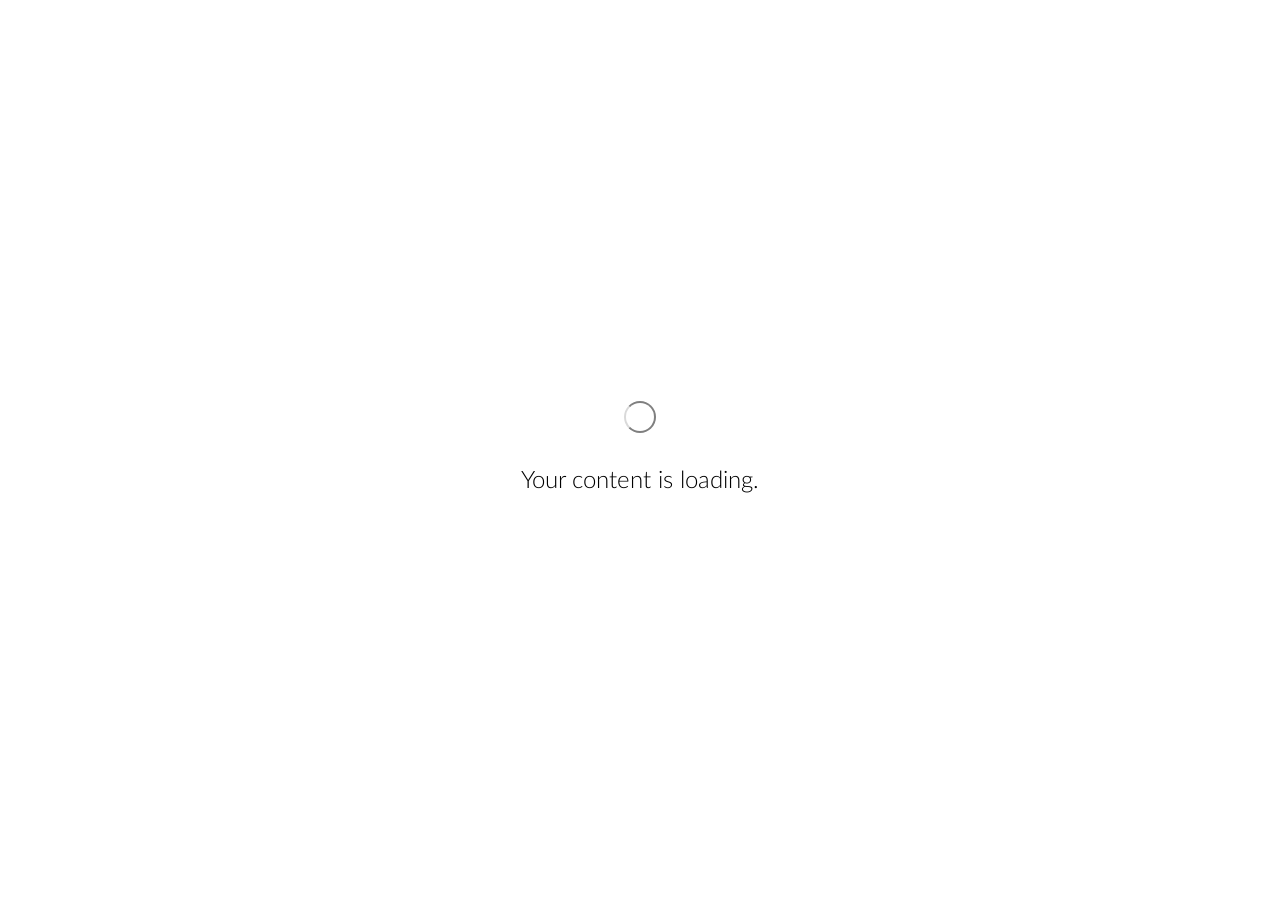
==== commit 7f41b384: "Add files via upload" ====
--- a/index.html
+++ b/index.html
@@ -1,6 +1,6 @@
 <!doctype html>
 <!-- 
-course package version: XfLNIafH
+course package version: URrH3VoO
 rise_frontend sha: 59e92b42ae43e999b19c35d5ba3727976e6f21a6
 ai_scenario sha: 1e53590b02bb53094e193c5c6319954794a1317b
 learn_distribution_frontend sha: a1ddcd9e0d6e8fffcc9d1eec1089dc6f71348abc
